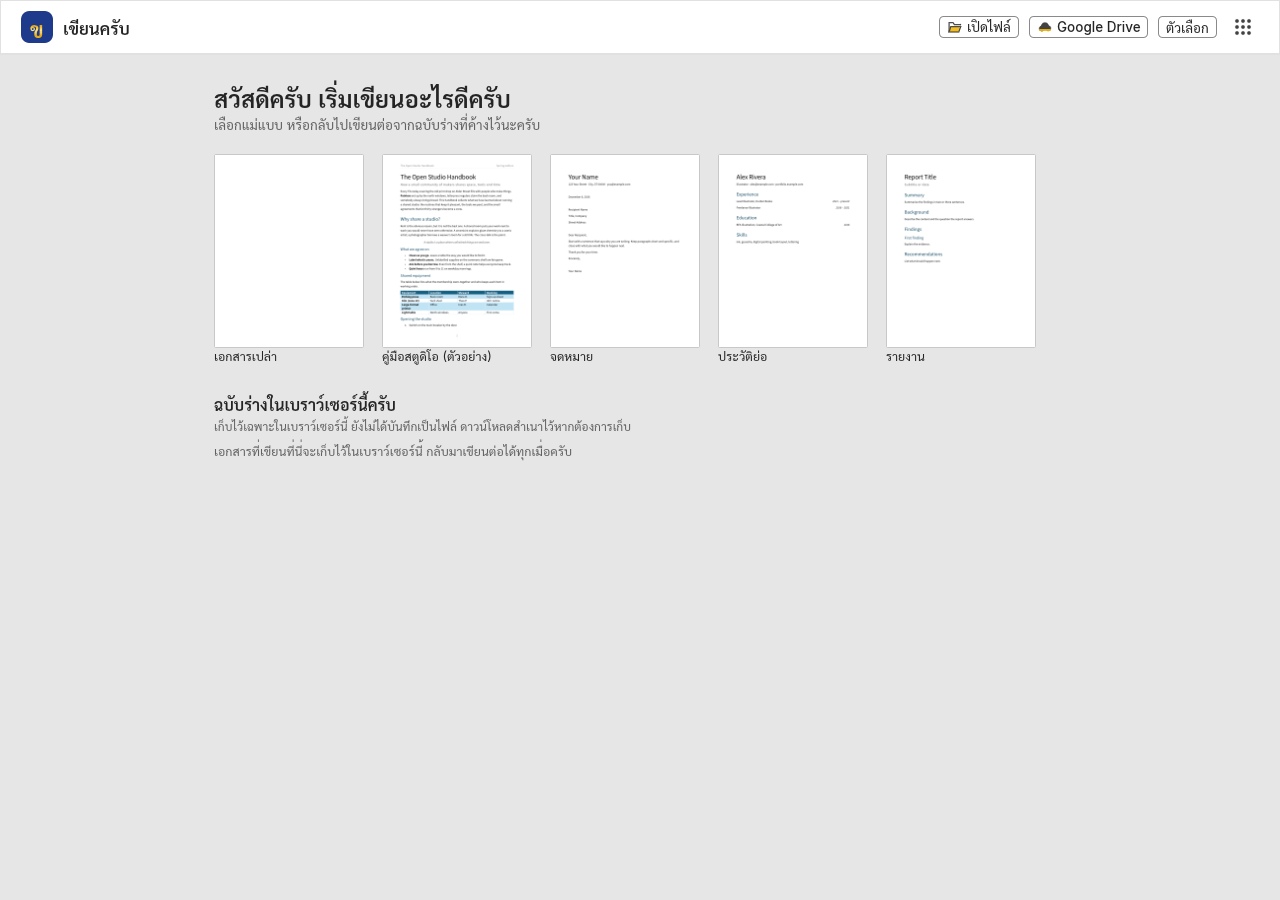
==== index.html @ 63364113 "Publish KhianKrub web 0.11.0 (df9a5a0b)" ====
<!DOCTYPE html>
<html lang="th">
<head>
  <meta charset="utf-8">
  <meta name="viewport" content="width=device-width, initial-scale=1, user-scalable=no">
  <title>KhianKrub</title>
  <meta name="theme-color" content="#1E3A8A">
  <!-- The site's KhianKrub manifest (packaging/web/public), copied beside this page after the build. -->
  <link rel="manifest" href="./manifest.webmanifest">
  <link rel="apple-touch-icon" href="./icons/192/khiankrub-192.png">
  
  
  <link rel="icon" href="./wordcraft-34cbaa9d8cd08310.ico" integrity="sha384-ftTc8EN72A78z+Eb1RP4Wefr5kDxPvrUQ57y6gB/Mip4cp8WAOCCCc3XoEbIBcsQ"/>
  
<script type="module">
async function __trunkInitializer(init, source, sourceSize, initializer, initWithObject) {
  if (initializer === undefined) {
    return await init(initWithObject ? { module_or_path: source } : source);
  }

  const {
    onStart, onProgress, onComplete, onSuccess, onFailure
  } = initializer;

  onStart?.();

  const response = fetch(source)
      .then((response) => {
        const reader = response.body.getReader();
        const headers = response.headers;
        const status = response.status;
        const statusText = response.statusText;

        const total = sourceSize;
        let current = 0;

        const stream = new ReadableStream({
          start(controller) {
            function push() {
              reader.read().then(({done, value}) => {
                if (done) {
                  onProgress?.({current: total, total});
                  controller.close();
                  return;
                }

                current += value.byteLength;
                onProgress?.({current, total});
                controller.enqueue(value);
                push();
              });
            }

            push();
          },
        });

        return {
          stream, init: {
            headers, status, statusText
          }
        };
      })
      .then(({stream, init}) =>
          new Response(stream, init),
      );

  return init(initWithObject ? { module_or_path: response } : response)
      .then((value) => {
        onComplete?.();
        onSuccess?.(value);
        return value;
      }, (reason) => {
        onComplete?.();
        onFailure?.(reason);
        return reason;
      });
}


import init, * as bindings from './wordcraft-web-b346633f9202760d.js';
import initializer from './loading-1ac372f39b7fe74f.js';

const wasm = await __trunkInitializer(init, './wordcraft-web-3b631a51f46b741e_bg.wasm', 30133571, initializer(), true);


window.wasmBindings = bindings;


dispatchEvent(new CustomEvent("TrunkApplicationStarted", {detail: {wasm}}));

</script>
  <style>
    html, body { margin: 0; padding: 0; width: 100%; height: 100%; overflow: hidden; background: #e6e6e6; }
    #wordcraft_canvas { position: absolute; inset: 0; width: 100%; height: 100%; display: block; }
    #wordcraft_loading { position: absolute; inset: 0; display: flex; flex-direction: column; align-items: center; justify-content: center;
      gap: 10px; padding: 24px; box-sizing: border-box; background: #1e3a8a; color: #fff;
      font: 14px system-ui, sans-serif; text-align: center; }
    .loading-icon { position: relative; width: 88px; height: 88px; margin-bottom: 12px; }
    .loading-icon .sheet { position: absolute; inset: 0; border-radius: 21%; border: 1.5px solid #ffe293;
      box-sizing: border-box; transform-origin: 50% 65%; box-shadow: 0 6px 14px #07184230; }
    .loading-icon .one { background: #d9a716; animation: sheet-one 3.8s cubic-bezier(.25,.8,.25,1) infinite; }
    .loading-icon .two { background: #4c76d4; animation: sheet-two 3.8s cubic-bezier(.25,.8,.25,1) infinite; }
    .loading-logo { position: relative; z-index: 2; display: block; width: 100%; height: 100%; overflow: visible;
      animation: settle 3.8s cubic-bezier(.25,.8,.25,1) infinite; }
    .loading-name { margin: 0; font-size: 22px; font-weight: 650; line-height: 1.5; }
    /* Draft A's moving gold bar under the name, while the app downloads and starts. */
    #wordcraft_progress { width: 150px; height: 5px; border-radius: 3px; overflow: hidden; background: rgb(255 255 255 / 18%); }
    #wordcraft_progress[hidden] { display: none; }
    .loading-fill { width: 40%; height: 100%; border-radius: 3px; background: #f2b705; animation: loading 1.6s ease-in-out infinite; }
    @keyframes loading{0%{margin-left:-40%}100%{margin-left:100%}}
    @keyframes sheet-one{0%,8%{transform:translate(-45%,-23%) rotate(-22deg);opacity:0}20%,37%{transform:translate(-38%,-18%) rotate(-18deg);opacity:1}63%,86%{transform:translate(0,0) rotate(0);opacity:1}100%{transform:translate(0,0) rotate(0);opacity:0}}
    @keyframes sheet-two{0%,14%{transform:translate(45%,-16%) rotate(22deg);opacity:0}28%,44%{transform:translate(38%,-12%) rotate(18deg);opacity:1}72%,86%{transform:translate(0,0) rotate(0);opacity:1}100%{transform:translate(0,0) rotate(0);opacity:0}}
    @keyframes settle{0%,8%{transform:translateY(10%) scale(.88)}28%,44%{transform:translateY(5%) scale(.94)}72%,100%{transform:translateY(0) scale(1)}}
    @media (prefers-reduced-motion: reduce) {
      .loading-icon .sheet { display: none; }
      .loading-logo { animation: none; }
      .loading-fill { animation: none; margin: auto; }
    }
    #wordcraft_loading[aria-busy="false"] .sheet { display: none; }
    #wordcraft_loading[aria-busy="false"] .loading-logo { animation: none; }
    #wordcraft_loading[aria-busy="false"] #wordcraft_progress { display: none; }
    #wordcraft_loading_status, .loading-note { margin: 0; color: rgb(255 255 255 / 75%); font-size: 12px; line-height: 1.6; }
    #wordcraft_loading_status { max-width: 36em; overflow-wrap: anywhere; }
  </style>
  <!-- Cloudflare Web Analytics: counts page views and visits without cookies or a visitor id; no document
       content. Site "khiankrub.app" in Chanon's Cloudflare account (manual snippet, since DNS is not proxied). -->
  <script type="module" src="https://static.cloudflareinsights.com/beacon.min.js" data-cf-beacon='{"token": "71eefeaacb7248f1afa852006019e49d"}'></script>
</head>
<body>
  <canvas id="wordcraft_canvas"></canvas>
  <div id="wordcraft_loading" aria-busy="true">
    <div class="loading-icon" aria-hidden="true">
      <span class="sheet one"></span><span class="sheet two"></span>
      <svg class="loading-logo" xmlns="http://www.w3.org/2000/svg" viewBox="0 0 512 512" role="img" aria-label="KhianKrub glass logo draft"><!-- Quiet Glass artwork: KrubOffice contributors, MIT OR Apache-2.0. Thai outline: Sarabun Bold, SIL OFL 1.1; see OFL-Sarabun.txt. -->
<defs>
 <linearGradient id="bg0" x2=".7" y2="1"><stop stop-color="#4478c1"/><stop offset="1" stop-color="#1e3a8a"/></linearGradient>
 <linearGradient id="glass0" x1="0" y1="0" x2=".85" y2="1"><stop stop-color="#fff3ba" stop-opacity=".95"/><stop offset=".24" stop-color="#ffd13d" stop-opacity=".85"/><stop offset=".48" stop-color="#edaa08" stop-opacity=".37"/><stop offset=".52" stop-color="#ffe68a" stop-opacity=".73"/><stop offset=".79" stop-color="#e8a308" stop-opacity=".52"/><stop offset="1" stop-color="#ffdc52" stop-opacity=".95"/></linearGradient>
 <linearGradient id="edge0" x2=".8" y2="1"><stop stop-color="#fff8d5"/><stop offset=".45" stop-color="#ffd560" stop-opacity=".5"/><stop offset="1" stop-color="#b87806"/></linearGradient>
 <filter id="shadow0" x="-25%" y="-25%" width="150%" height="160%"><feDropShadow dx="0" dy="9" stdDeviation="7" flood-color="#081d30" flood-opacity=".35"/></filter>
 </defs><rect x="8" y="8" width="496" height="496" rx="108" fill="url(#bg0)"/>
 <rect x="13" y="13" width="486" height="486" rx="103" fill="none" stroke="#fff" stroke-opacity=".22" stroke-width="2"/>
 <path d="M48 128Q48 48 128 48h210" fill="none" stroke="#fff" stroke-width="3" stroke-opacity=".16" stroke-linecap="round"/>
 <g transform="translate(-11 -7)" filter="url(#shadow0)"><path fill-rule="evenodd" d="M395.93 111.03 L395.93 329.49 Q395.93 366.23 371.52 386.12 Q347.11 406.00 301.81 406.00 Q256.00 406.00 232.09 386.12 Q208.18 366.23 208.18 329.49 L208.18 295.26 Q208.18 280.16 213.21 269.09 Q218.25 258.01 228.82 242.41 Q239.89 225.80 245.18 213.72 Q250.46 201.64 250.46 184.52 Q250.46 166.40 239.89 157.09 Q229.32 147.78 210.70 147.78 Q194.09 147.78 184.02 152.31 Q203.15 153.32 216.49 166.15 Q229.83 178.99 229.83 202.14 Q229.83 224.29 215.23 239.89 Q200.63 255.50 174.46 255.50 Q147.28 255.50 131.67 238.38 Q116.07 221.27 116.07 190.06 Q116.07 152.31 142.24 129.15 Q168.42 106.00 213.72 106.00 Q258.01 106.00 283.43 125.13 Q308.85 144.26 308.85 178.48 Q308.85 199.12 303.57 212.96 Q298.28 226.81 288.21 245.43 Q280.16 259.02 276.13 268.84 Q272.11 278.65 272.11 290.73 L272.11 329.99 Q272.11 342.58 279.91 349.12 Q287.71 355.66 302.31 355.66 Q316.40 355.66 323.95 349.12 Q331.50 342.58 331.50 329.99 L331.50 111.03 Z M196.60 203.15 Q196.60 193.08 190.56 187.04 Q184.52 181.00 174.46 181.00 Q164.39 181.00 158.10 187.04 Q151.81 193.08 151.81 203.15 Q151.81 213.21 158.10 219.26 Q164.39 225.30 174.46 225.30 Q184.52 225.30 190.56 219.00 Q196.60 212.71 196.60 203.15 Z" fill="url(#glass0)" stroke="url(#edge0)" stroke-width="3"/>
 <path fill-rule="evenodd" d="M395.93 111.03 L395.93 329.49 Q395.93 366.23 371.52 386.12 Q347.11 406.00 301.81 406.00 Q256.00 406.00 232.09 386.12 Q208.18 366.23 208.18 329.49 L208.18 295.26 Q208.18 280.16 213.21 269.09 Q218.25 258.01 228.82 242.41 Q239.89 225.80 245.18 213.72 Q250.46 201.64 250.46 184.52 Q250.46 166.40 239.89 157.09 Q229.32 147.78 210.70 147.78 Q194.09 147.78 184.02 152.31 Q203.15 153.32 216.49 166.15 Q229.83 178.99 229.83 202.14 Q229.83 224.29 215.23 239.89 Q200.63 255.50 174.46 255.50 Q147.28 255.50 131.67 238.38 Q116.07 221.27 116.07 190.06 Q116.07 152.31 142.24 129.15 Q168.42 106.00 213.72 106.00 Q258.01 106.00 283.43 125.13 Q308.85 144.26 308.85 178.48 Q308.85 199.12 303.57 212.96 Q298.28 226.81 288.21 245.43 Q280.16 259.02 276.13 268.84 Q272.11 278.65 272.11 290.73 L272.11 329.99 Q272.11 342.58 279.91 349.12 Q287.71 355.66 302.31 355.66 Q316.40 355.66 323.95 349.12 Q331.50 342.58 331.50 329.99 L331.50 111.03 Z M196.60 203.15 Q196.60 193.08 190.56 187.04 Q184.52 181.00 174.46 181.00 Q164.39 181.00 158.10 187.04 Q151.81 193.08 151.81 203.15 Q151.81 213.21 158.10 219.26 Q164.39 225.30 174.46 225.30 Q184.52 225.30 190.56 219.00 Q196.60 212.71 196.60 203.15 Z" fill="none" stroke="#fffbe6" stroke-opacity=".22" stroke-width="1" transform="translate(0 -3)"/></g></svg>
    </div>
    <h1 class="loading-name">เขียนครับ</h1>
    <div id="wordcraft_progress" role="progressbar" aria-label="กำลังเปิดโปรแกรม"><div class="loading-fill"></div></div>
    <p id="wordcraft_loading_status" role="status">กำลังเปิดโปรแกรม…</p>
    <noscript>กรุณาเปิด JavaScript ในเบราว์เซอร์ แล้วโหลดหน้านี้ใหม่</noscript>
  </div>
</body>
</html>
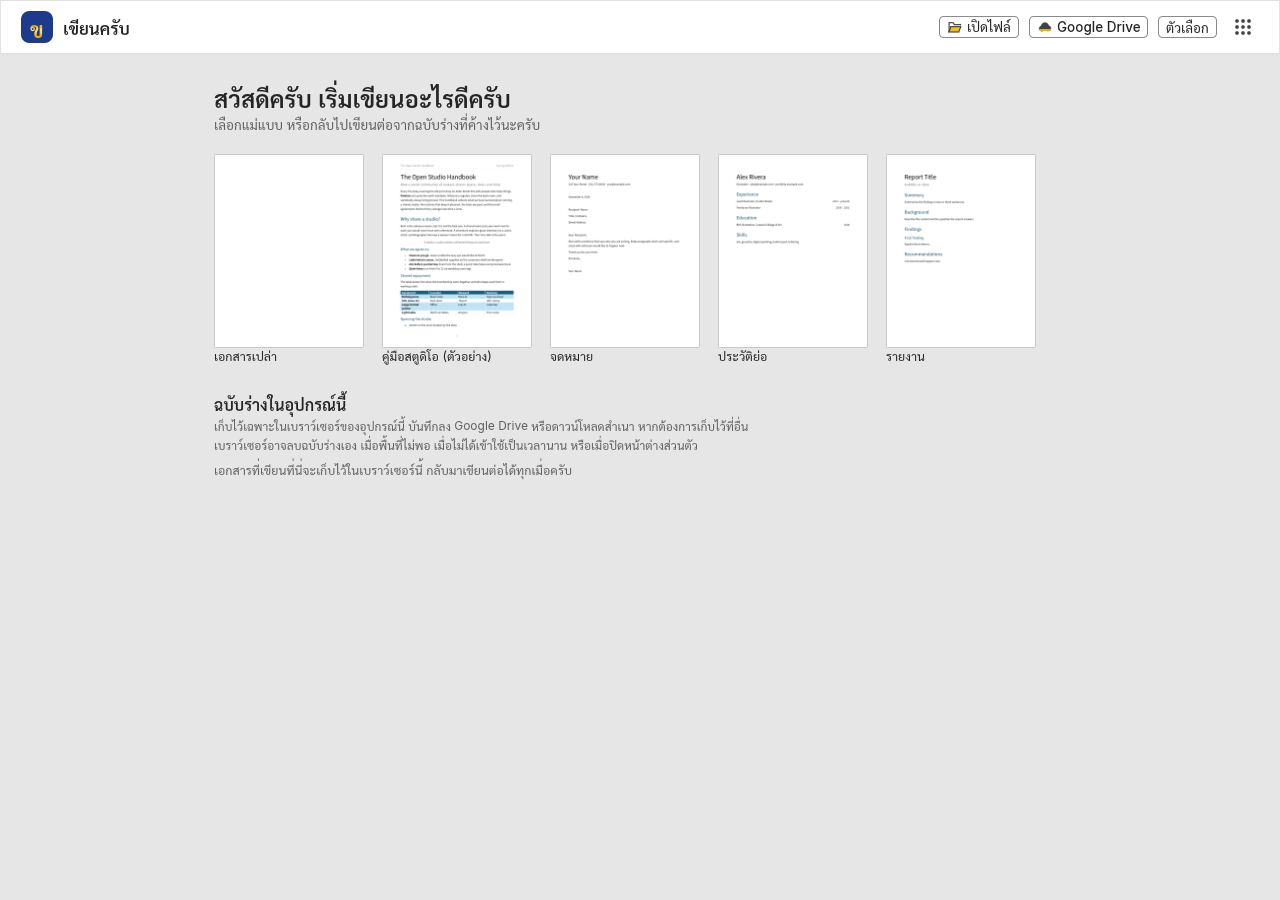
==== commit ccaf79f4: "Publish KhianKrub web 0.12.0 (c997390b)" ====
--- a/index.html
+++ b/index.html
@@ -78,10 +78,10 @@
 }
 
 
-import init, * as bindings from './wordcraft-web-b346633f9202760d.js';
+import init, * as bindings from './wordcraft-web-4655c152702afac9.js';
 import initializer from './loading-1ac372f39b7fe74f.js';
 
-const wasm = await __trunkInitializer(init, './wordcraft-web-3b631a51f46b741e_bg.wasm', 30133571, initializer(), true);
+const wasm = await __trunkInitializer(init, './wordcraft-web-d220703a02cfe35c_bg.wasm', 30260227, initializer(), true);
 
 
 window.wasmBindings = bindings;
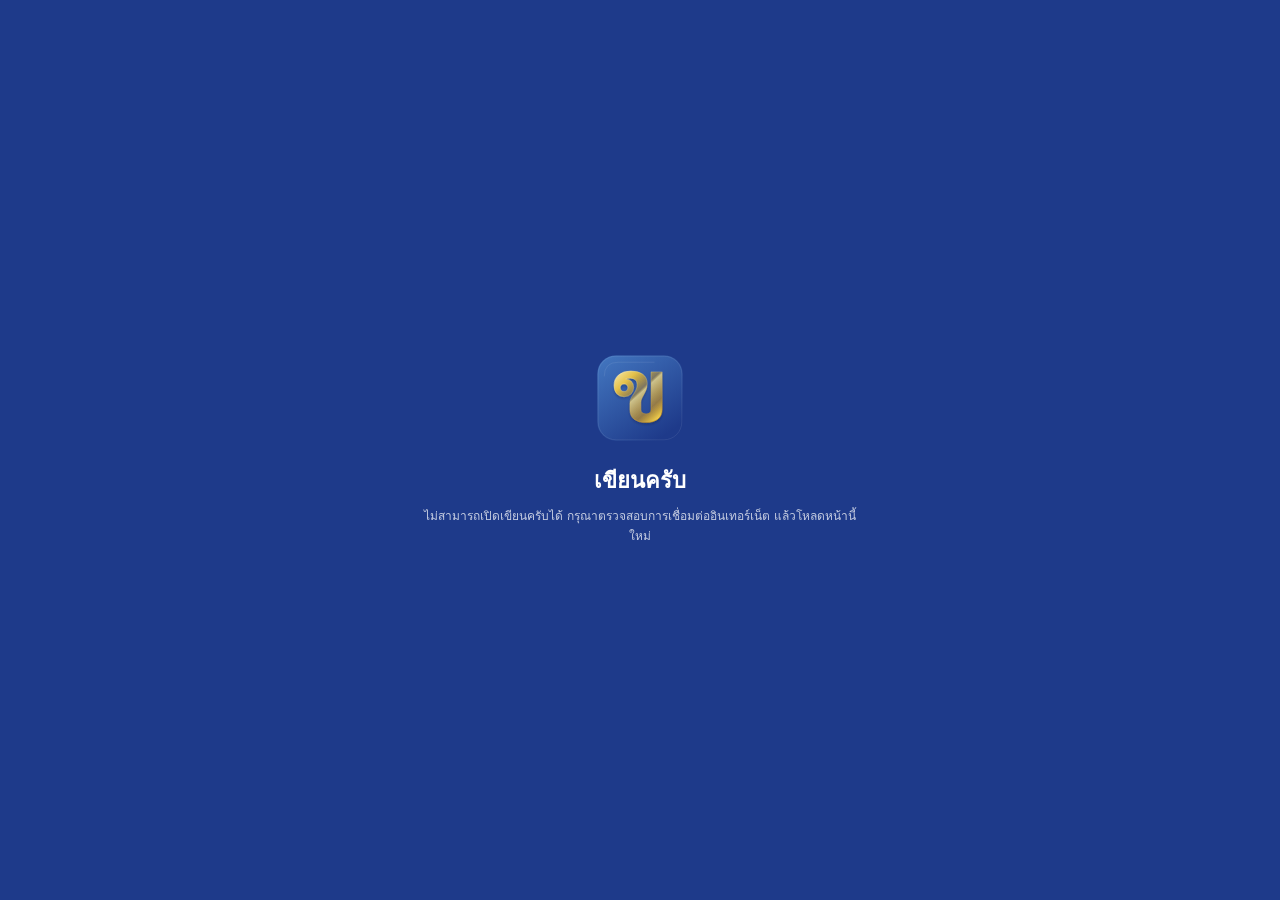
==== commit 17d0e4e6: "Publish KhianKrub web 0.14.0 (e38e44d9)" ====
--- a/index.html
+++ b/index.html
@@ -78,10 +78,10 @@
 }
 
 
-import init, * as bindings from './wordcraft-web-4655c152702afac9.js';
+import init, * as bindings from './wordcraft-web-a548e9369c2bef99.js';
 import initializer from './loading-1ac372f39b7fe74f.js';
 
-const wasm = await __trunkInitializer(init, './wordcraft-web-d220703a02cfe35c_bg.wasm', 30260227, initializer(), true);
+const wasm = await __trunkInitializer(init, './wordcraft-web-aad43bb68aa985b2_bg.wasm', 30519927, initializer(), true);
 
 
 window.wasmBindings = bindings;
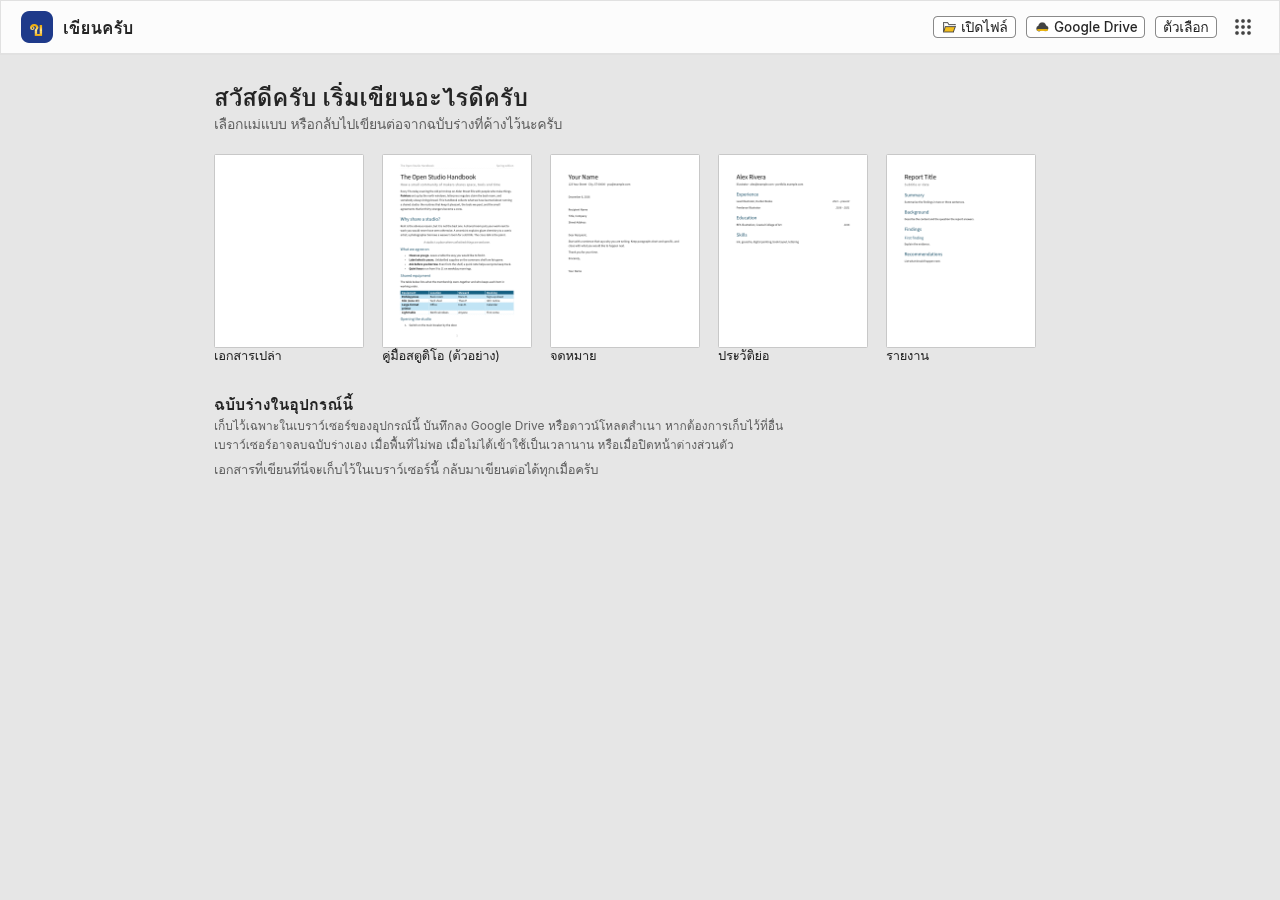
==== commit c26345fa: "Publish KhianKrub web 0.15.0 (befc905a)" ====
--- a/index.html
+++ b/index.html
@@ -78,10 +78,10 @@
 }
 
 
-import init, * as bindings from './wordcraft-web-a548e9369c2bef99.js';
+import init, * as bindings from './wordcraft-web-7ee33f7443180797.js';
 import initializer from './loading-1ac372f39b7fe74f.js';
 
-const wasm = await __trunkInitializer(init, './wordcraft-web-aad43bb68aa985b2_bg.wasm', 30519927, initializer(), true);
+const wasm = await __trunkInitializer(init, './wordcraft-web-8af45b52807251a9_bg.wasm', 30523655, initializer(), true);
 
 
 window.wasmBindings = bindings;
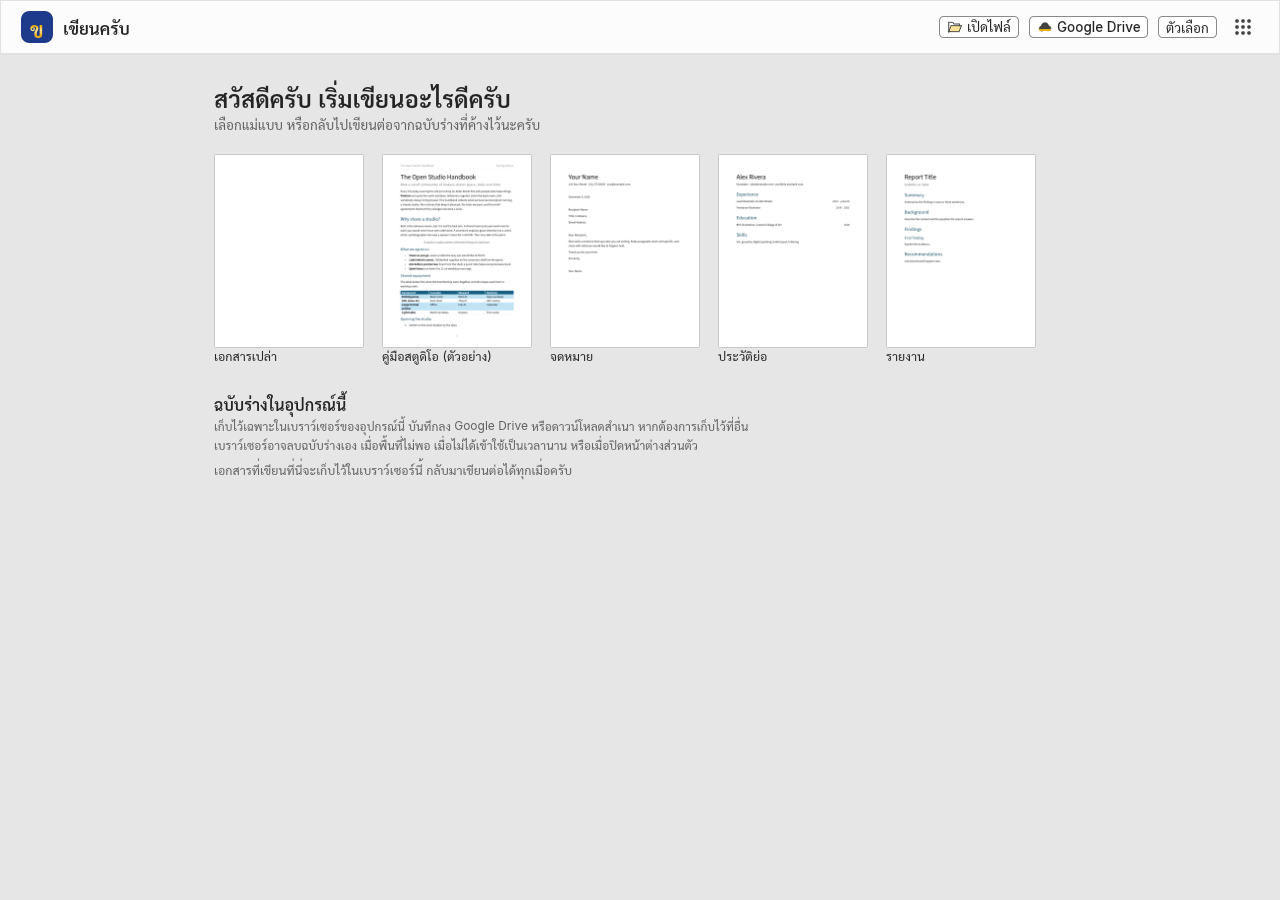
==== commit b16bf19c: "Publish KhianKrub web 0.16.0 (680b0b90)" ====
--- a/index.html
+++ b/index.html
@@ -78,10 +78,10 @@
 }
 
 
-import init, * as bindings from './wordcraft-web-7ee33f7443180797.js';
+import init, * as bindings from './wordcraft-web-56eb3511b272cc0c.js';
 import initializer from './loading-1ac372f39b7fe74f.js';
 
-const wasm = await __trunkInitializer(init, './wordcraft-web-8af45b52807251a9_bg.wasm', 30523655, initializer(), true);
+const wasm = await __trunkInitializer(init, './wordcraft-web-d0f9545af216a7e7_bg.wasm', 30565834, initializer(), true);
 
 
 window.wasmBindings = bindings;
